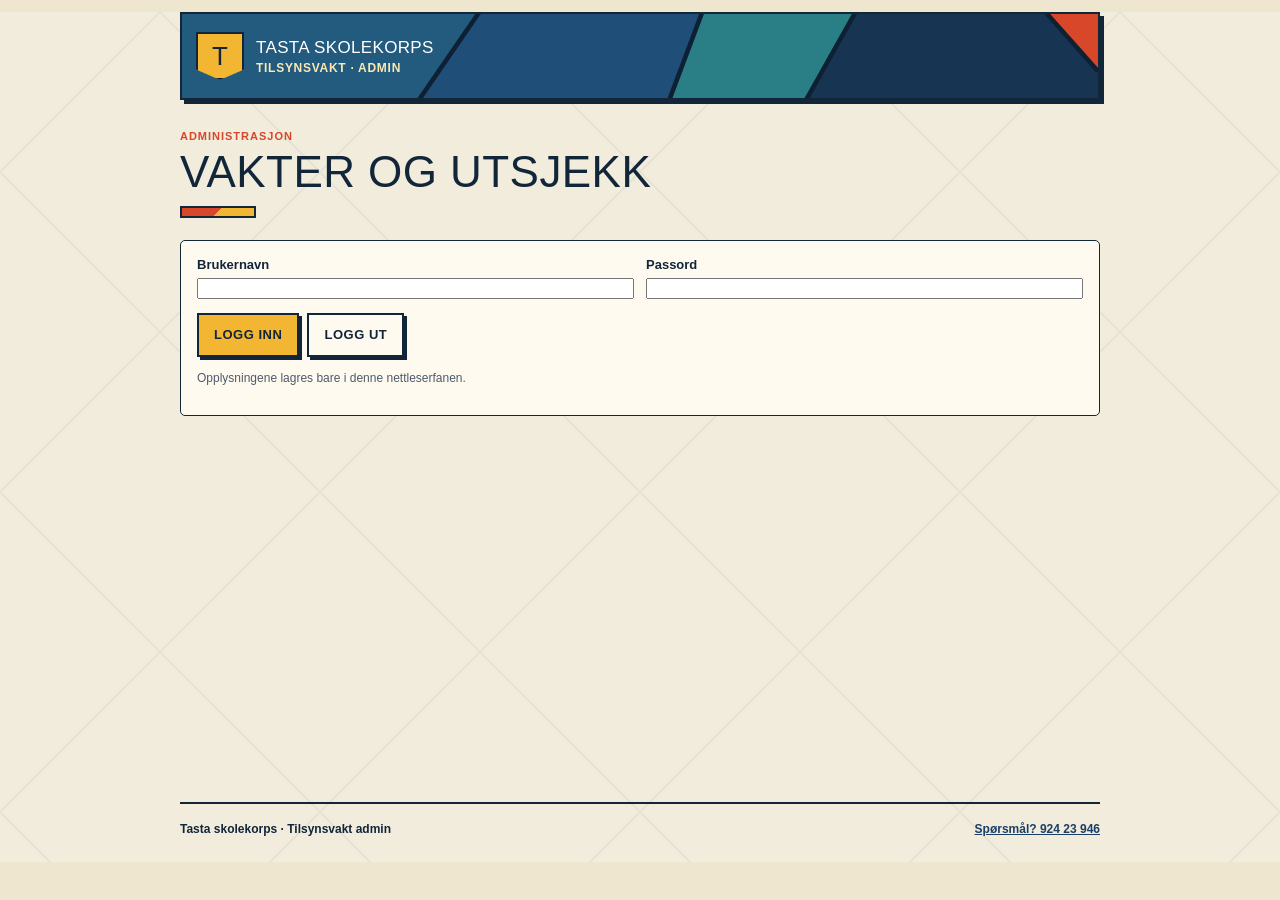
==== admin.html @ dcbaabde "Add admin duty management Co-authored-by: Copilot App <223556219+Copilot@users.noreply.github.com>" ====
<!doctype html>
<html lang="nb">
<head>
  <meta charset="utf-8">
  <meta name="viewport" content="width=device-width, initial-scale=1">
  <meta name="theme-color" content="#1b3f66">
  <meta name="description" content="Administrasjon av tilsynsvakter i gymsalen på Tasta skole.">
  <meta http-equiv="Content-Security-Policy" content="default-src 'self'; script-src 'self'; style-src 'self'; img-src 'self' data:; font-src 'self'; connect-src 'self' https: http://localhost:5187 http://127.0.0.1:5187; form-action 'self'; base-uri 'self'; object-src 'none'">
  <title>Admin · Tilsynsvakt</title>
  <link rel="icon" href="./favicon.svg" type="image/svg+xml">
  <link rel="stylesheet" href="./styles.css">
  <script src="./config.js"></script>
  <script type="module" src="./js/admin.js"></script>
</head>
<body>
  <a class="skip-link" href="#main">Hopp til innhold</a>
  <header class="site-header">
    <a class="brand" href="./index.html" aria-label="Til forsiden">
      <span class="brand-mark" aria-hidden="true">T</span>
      <span class="brand-name">Tasta skolekorps <small>Tilsynsvakt · admin</small></span>
    </a>
  </header>

  <main id="main" class="admin-shell">
    <div id="notice" class="notice" role="status" aria-live="polite" hidden></div>

    <section class="view" aria-labelledby="admin-title">
      <div class="page-heading">
        <div>
          <p class="eyebrow">Administrasjon</p>
          <h1 id="admin-title">Vakter og utsjekk</h1>
        </div>
      </div>

      <form id="auth-form" class="admin-auth">
        <div class="admin-grid">
          <label>
            Brukernavn
            <input id="username" name="username" type="text" autocomplete="username" required>
          </label>
          <label>
            Passord
            <input id="password" name="password" type="password" autocomplete="current-password" required>
          </label>
        </div>
        <div class="shift-actions">
          <button class="button button-primary" type="submit">Logg inn</button>
          <button class="button button-secondary" id="logout" type="button">Logg ut</button>
        </div>
        <p class="small-copy muted">Opplysningene lagres bare i denne nettleserfanen.</p>
      </form>

      <section id="admin-panel" hidden>
        <form id="season-form" class="admin-toolbar">
          <label>
            Sesong
            <select id="season" name="season">
              <option value="autumn">Høst–jul</option>
              <option value="spring">Januar–juni</option>
            </select>
          </label>
          <label>
            År
            <input id="year" name="year" type="number" min="2000" max="2100" inputmode="numeric" required>
          </label>
          <div class="shift-actions">
            <button class="button button-primary" type="submit">Last inn</button>
          </div>
        </form>

        <div class="section-heading">
          <h2>Summering per tilsynsvakt</h2>
          <span id="season-range" class="muted"></span>
        </div>
        <div id="totals" class="admin-total-list" aria-live="polite">
          <p class="loading">Laster summering …</p>
        </div>

        <h2 class="subheading">Alle vakter</h2>
        <div id="duties" class="admin-duty-list" aria-live="polite">
          <p class="loading">Laster vakter …</p>
        </div>
      </section>
    </section>
  </main>

  <footer class="site-footer">
    <p>Tasta skolekorps <span aria-hidden="true">·</span> Tilsynsvakt admin</p>
    <a href="tel:+4792423946">Spørsmål? 924 23 946</a>
  </footer>
</body>
</html>
---- styles.css ----
:root {
  color-scheme: light;
  --ink: #12263a;
  --muted: #4d5b69;
  --paper: #efe6cf;
  --surface: #fffaf0;
  --line: #12263a;
  --navy: #1b3f66;
  --navy-deep: #12263a;
  --teal: #2a7f86;
  --teal-soft: #d3e6e3;
  --sun: #f2b632;
  --sun-soft: #fbe8b4;
  --red: #d9472b;
  --red-soft: #f9ddd2;
  --focus: #d9472b;
  --outline: 2.5px solid var(--navy-deep);
  --shadow: 4px 4px 0 var(--navy-deep);
  --serif: "Franklin Gothic Heavy", "Arial Black", "Segoe UI Black", Impact, sans-serif;
  --sans: "Aptos", "Trebuchet MS", "Segoe UI", sans-serif;
  font-family: var(--sans);
  color: var(--ink);
  background: var(--paper);
  font-synthesis: none;
  text-rendering: optimizeLegibility;
}
* { box-sizing: border-box; }
body {
  min-width: 320px;
  margin: 0;
  background-color: var(--paper);
  background-image: radial-gradient(#d6ddd0 0.65px, transparent 0.65px);
  background-size: 13px 13px;
}
button, input, select, textarea { font: inherit; }
button, a, select, input, textarea { -webkit-tap-highlight-color: transparent; }
a { color: var(--navy); }
a:focus-visible, button:focus-visible, input:focus-visible, select:focus-visible, textarea:focus-visible {
  outline: 3px solid var(--focus);
  outline-offset: 3px;
}
[hidden] { display: none !important; }
.sr-only {
  position: absolute;
  width: 1px;
  height: 1px;
  padding: 0;
  margin: -1px;
  overflow: hidden;
  clip: rect(0, 0, 0, 0);
  white-space: nowrap;
  border: 0;
}
.skip-link {
  position: absolute;
  z-index: 5;
  top: 8px;
  left: 8px;
  padding: 12px 16px;
  color: white;
  background: var(--navy);
  transform: translateY(-150%);
}
.skip-link:focus { transform: translateY(0); }
.site-header, .main-nav, main, .site-footer { width: min(100% - 32px, 920px); margin-inline: auto; }
.site-header {
  display: flex;
  align-items: center;
  justify-content: space-between;
  gap: 20px;
  min-height: 88px;
  border-bottom: 1px solid var(--line);
}
.brand { display: flex; align-items: center; gap: 12px; color: var(--ink); text-decoration: none; }
.brand-mark {
  display: grid;
  width: 44px;
  aspect-ratio: 1;
  place-items: center;
  color: var(--paper);
  background: var(--teal);
  border-radius: 50% 50% 50% 8px;
  font-family: var(--serif);
  font-size: 27px;
}
.brand-name { font-weight: 700; }
.brand-name small { display: block; margin-top: 3px; color: var(--muted); font-size: 12px; font-weight: 500; }
.identity { display: grid; grid-template-columns: auto minmax(128px, 190px); align-items: center; gap: 8px; }
.identity label { color: var(--muted); font-size: 13px; }
select, input[type="date"], textarea {
  min-height: 44px;
  padding: 9px 12px;
  color: var(--ink);
  background: var(--surface);
  border: 1px solid #9aa79d;
  border-radius: 4px;
}
.main-nav {
  display: flex;
  gap: 4px;
  padding-block: 12px;
  overflow-x: auto;
  scrollbar-width: thin;
}
.main-nav a {
  display: grid;
  min-height: 44px;
  flex: 0 0 auto;
  align-items: center;
  padding: 0 14px;
  color: var(--muted);
  border-radius: 4px;
  font-size: 14px;
  font-weight: 650;
  text-decoration: none;
}
.main-nav a[aria-current="page"] { color: white; background: var(--navy); }
main { min-height: calc(100vh - 198px); padding: 22px 0 64px; }
.view { animation: arrive 220ms ease-out both; }
.page-heading { display: flex; align-items: end; justify-content: space-between; gap: 16px; margin: 8px 0 22px; }
.page-heading h1 { margin: 0; font-family: var(--serif); font-size: clamp(32px, 8vw, 46px); font-weight: 500; line-height: 1.06; }
.eyebrow { margin: 0 0 7px; color: var(--navy); font-size: 11px; font-weight: 800; letter-spacing: .09em; text-transform: uppercase; }
.text-link { margin-bottom: 6px; font-size: 14px; font-weight: 700; text-decoration-thickness: 1px; text-underline-offset: 4px; }
.plan-warning { margin: 0 0 18px; padding: 11px 14px; color: #69420f; background: #f6edcf; border-left: 4px solid #9e7425; font-size: 13px; line-height: 1.5; }
.now-panel {
  display: grid;
  grid-template-columns: 12px 1fr;
  gap: 14px;
  align-items: center;
  min-height: 144px;
  padding: 20px 22px;
  color: white;
  background: var(--navy);
  border-radius: 7px;
}
.now-marker { width: 10px; height: 10px; align-self: start; margin-top: 5px; background: var(--sun); border-radius: 50%; box-shadow: 0 0 0 5px #ffffff1c; }
.now-panel .eyebrow { color: var(--sun); }
.now-title { margin: 0 0 6px; font-family: var(--serif); font-size: 27px; }
.now-panel .muted { color: #d7e2d8; }
.muted { color: var(--muted); }
.section-heading { display: flex; align-items: baseline; justify-content: space-between; margin: 30px 0 10px; }
.section-heading h2, .subheading, .checklist-heading { margin: 0; font-family: var(--serif); font-size: 24px; font-weight: 500; }
.section-heading .muted { font-size: 13px; text-transform: capitalize; }
.schedule-list { padding: 0; margin: 0; list-style: none; }
.schedule-item {
  display: grid;
  grid-template-columns: 82px minmax(0, 1fr) auto;
  align-items: center;
  gap: 12px;
  min-height: 72px;
  padding: 12px 10px;
  border-bottom: 1px solid var(--line);
}
.schedule-current { background: #e3ebd8; }
.schedule-time { color: var(--navy); font-size: 14px; font-weight: 800; font-variant-numeric: tabular-nums; }
.schedule-detail strong, .schedule-detail span { display: block; }
.schedule-detail strong { font-size: 15px; }
.schedule-detail .muted { margin-top: 3px; font-size: 12px; }
.schedule-status { color: var(--navy); font-size: 11px; font-weight: 800; text-transform: uppercase; }
.empty-state, .loading { padding: 16px 0; color: var(--muted); line-height: 1.5; }
.handover-strip, .handover-panel {
  display: grid;
  grid-template-columns: 38px minmax(0, 1fr) auto;
  align-items: center;
  gap: 12px;
  margin-top: 26px;
  padding: 17px 18px;
  background: var(--sun);
  border-radius: 5px;
}
.handover-icon { display: grid; width: 36px; aspect-ratio: 1; place-items: center; color: white; background: var(--teal); border-radius: 50%; font-size: 20px; }
.handover-strip .eyebrow, .handover-panel .eyebrow { margin-bottom: 4px; }
.handover-strip p:not(.eyebrow), .handover-panel p:not(.eyebrow) { margin: 0; line-height: 1.45; }
.handover-strip > a { font-size: 13px; font-weight: 800; white-space: nowrap; }
.scope-note { margin: 19px 0 0; color: var(--muted); font-size: 13px; line-height: 1.5; }
.icon-button { width: 46px; aspect-ratio: 1; color: var(--navy); background: transparent; border: 1px solid var(--line); border-radius: 50%; font-size: 25px; cursor: pointer; }
.subheading { margin: 30px 0 10px; }
.shift-list { display: grid; gap: 10px; }
.shift-card { padding: 15px; background: var(--surface); border: 1px solid var(--line); border-radius: 5px; }
.shift-card-header { display: flex; align-items: center; justify-content: space-between; gap: 12px; }
.shift-date { display: flex; flex-direction: column; gap: 3px; }
.shift-date strong { font-variant-numeric: tabular-nums; }
.shift-date span, .shift-card .muted { font-size: 13px; }
.shift-guard { margin: 10px 0; font-weight: 700; }
.status-tag { padding: 5px 8px; border-radius: 3px; font-size: 11px; font-weight: 800; text-transform: uppercase; }
.status-open { color: #174a35; background: #e1eedf; }
.status-taken { color: #604b20; background: #f4edcf; }
.shift-actions { display: flex; align-items: center; gap: 8px; margin-top: 14px; flex-wrap: wrap; }
.replace-form, .form-row { display: flex; gap: 8px; align-items: center; }
.replace-form select { min-width: 0; max-width: 230px; }
.button { min-height: 44px; padding: 9px 15px; border: 1px solid transparent; border-radius: 4px; font-weight: 750; cursor: pointer; }
.button-primary { color: white; background: var(--navy); }
.button-secondary { color: var(--navy); background: white; border-color: #7e9284; }
.button-danger { color: #7d2f22; background: var(--red-soft); border-color: #c88471; }
.intro-copy { max-width: 660px; margin: -5px 0 22px; color: var(--muted); line-height: 1.55; }
.incident-form > label { display: block; margin-bottom: 7px; font-size: 13px; font-weight: 750; }
.form-row select { min-width: 0; flex: 1; }
.small-copy { font-size: 12px; line-height: 1.5; }
.contact-list { border-top: 1px solid var(--line); }
.contact-row { display: flex; justify-content: space-between; align-items: center; gap: 14px; padding: 18px 4px; border-bottom: 1px solid var(--line); }
.contact-detail h2 { margin: 0; font-family: var(--serif); font-size: 20px; font-weight: 500; }
.contact-actions { display: flex; gap: 8px; align-items: center; flex-shrink: 0; }
.contact-action { display: grid; min-height: 44px; place-items: center; padding: 0 12px; color: var(--navy); border: 1px solid #9aa79d; border-radius: 4px; font-size: 13px; font-weight: 750; text-decoration: none; }
.contact-action:first-child { background: #e1e9dc; }
.progress-count { color: var(--navy); font-weight: 800; font-variant-numeric: tabular-nums; }
.progress-track { height: 8px; margin: 16px 0 22px; overflow: hidden; background: #d5dbd1; border-radius: 8px; }
.progress-track span { display: block; width: 0; height: 100%; background: var(--teal); transition: width 180ms ease-out; }
.checklist-heading { margin: 25px 0 8px; font-size: 21px; }
.checklist-row { display: flex; align-items: flex-start; gap: 12px; min-height: 58px; padding: 14px 10px; background: var(--surface); border-bottom: 1px solid var(--line); line-height: 1.45; cursor: pointer; }
.checklist-row input { width: 22px; height: 22px; flex: 0 0 auto; margin: 0; accent-color: var(--teal); }
.checklist-row.is-done span { color: var(--muted); text-decoration: line-through; text-decoration-thickness: 1px; }
.notice { padding: 13px 15px; margin: 0 0 17px; border-left: 4px solid var(--teal); background: #e1e9dc; line-height: 1.5; }
.notice-error { color: #6f271c; background: #f7e7dc; border-color: var(--red); }
.notice-success { color: #174a35; background: #e1eedf; border-color: var(--teal); }
.notice-warm { color: #69420f; background: #f6edcf; border-color: #9e7425; }
.admin-shell { padding-top: 22px; }
.admin-auth, .admin-toolbar, .admin-duty-card, .admin-total-card {
  padding: 16px;
  background: var(--surface);
  border: 1px solid var(--line);
  border-radius: 5px;
}
.admin-grid, .admin-toolbar { display: grid; gap: 12px; }
.admin-auth label, .admin-toolbar label, .admin-duty-form label {
  display: grid;
  gap: 6px;
  font-size: 13px;
  font-weight: 750;
}
.admin-total-list, .admin-duty-list { display: grid; gap: 12px; }
.admin-total-card p, .admin-duty-card p { margin: 6px 0 0; }
.admin-duty-card { display: grid; gap: 12px; }
.admin-meta {
  display: flex;
  flex-wrap: wrap;
  gap: 8px 12px;
  color: var(--muted);
  font-size: 13px;
}
.admin-duty-form { display: grid; gap: 10px; }
.badge {
  display: inline-flex;
  align-items: center;
  min-height: 28px;
  padding: 4px 8px;
  border-radius: 999px;
  font-size: 11px;
  font-weight: 800;
  text-transform: uppercase;
}
.badge-actual { color: #174a35; background: #e1eedf; }
.badge-planned { color: #69420f; background: #f6edcf; }
.incident-form { display: grid; gap: 8px; max-width: 600px; }
.incident-form label:not(:first-child) { margin-top: 10px; }
.incident-form textarea { resize: vertical; }
.incident-form .button { justify-self: start; margin-top: 8px; }
.incident-preview { max-width: 600px; padding: 18px; margin-top: 20px; background: var(--surface); border: 1px solid var(--line); border-radius: 5px; overflow-wrap: anywhere; }
.incident-preview h2 { margin-top: 0; font-family: var(--serif); font-weight: 500; }
.incident-preview p { line-height: 1.5; }
.site-footer { display: flex; justify-content: space-between; gap: 12px; padding: 18px 0 26px; color: var(--muted); border-top: 1px solid var(--line); font-size: 12px; }
.site-footer p { margin: 0; }
.site-footer a { font-weight: 700; }

@keyframes arrive { from { opacity: .45; transform: translateY(5px); } to { opacity: 1; transform: translateY(0); } }
@media (min-width: 760px) {
  main { padding-top: 34px; }
  .schedule-item { grid-template-columns: 100px minmax(0, 1fr) auto; padding-inline: 16px; }
  .shift-list { grid-template-columns: repeat(2, minmax(0, 1fr)); }
  #view-vaktliste .handover-panel { grid-template-columns: 1fr; }
  .admin-grid { grid-template-columns: repeat(2, minmax(0, 1fr)); }
  .admin-toolbar { grid-template-columns: repeat(3, minmax(0, max-content)); align-items: end; }
  .admin-total-list, .admin-duty-list { grid-template-columns: repeat(2, minmax(0, 1fr)); }
}
@media (max-width: 560px) {
  .site-header, .main-nav, main, .site-footer { width: min(100% - 24px, 920px); }
  .site-header { min-height: 76px; gap: 10px; }
  .brand { gap: 8px; }
  .brand-mark { width: 38px; font-size: 23px; }
  .brand-name { font-size: 13px; }
  .brand-name small { font-size: 10px; }
  .identity { grid-template-columns: 1fr; gap: 2px; }
  .identity label { font-size: 11px; }
  .identity select { width: min(42vw, 170px); min-height: 40px; padding: 6px 8px; font-size: 12px; }
  .main-nav { margin-top: 0; padding-block: 8px; }
  .main-nav a { min-height: 42px; padding-inline: 12px; font-size: 13px; }
  main { min-height: calc(100vh - 190px); padding-top: 16px; }
  .page-heading { margin-bottom: 17px; }
  .page-heading h1 { font-size: 35px; }
  .now-panel { min-height: 128px; padding: 17px; }
  .now-title { font-size: 24px; }
  .handover-strip { grid-template-columns: 34px minmax(0, 1fr); padding: 15px; }
  .handover-strip > a { grid-column: 2; }
  .handover-icon { width: 32px; }
  .schedule-item { grid-template-columns: 73px minmax(0, 1fr) auto; gap: 8px; padding-inline: 6px; }
  .schedule-status { font-size: 9px; }
  .form-row { align-items: stretch; flex-direction: column; }
  .form-row .button { width: 100%; }
  .contact-row { align-items: flex-start; flex-direction: column; }
  .contact-actions { width: 100%; }
  .contact-action:first-child { flex: 1; }
  .admin-toolbar { grid-template-columns: 1fr; }
  .admin-total-list, .admin-duty-list { grid-template-columns: 1fr; }
  .replace-form { flex: 1; }
  .replace-form select { max-width: 100%; }
  .site-footer { flex-direction: column; }
}
@media (prefers-reduced-motion: reduce) {
  *, *::before, *::after { scroll-behavior: auto !important; animation-duration: .01ms !important; animation-iteration-count: 1 !important; transition-duration: .01ms !important; }
}

/* Cubist theme */
body { background-image: url("./pattern.svg"); background-size: 320px 320px; background-attachment: scroll; }
a { color: var(--navy); }
.page-heading h1, .section-heading h2, .subheading, .checklist-heading, .now-title, .contact-detail h2, .incident-preview h2 { font-weight: 400; letter-spacing: .01em; text-transform: uppercase; }
.page-heading h1 { font-size: clamp(30px, 8vw, 44px); }
.page-heading h1::after { content: ""; display: block; width: 72px; height: 8px; margin-top: 10px; background: linear-gradient(135deg, var(--red) 50%, var(--sun) 50%); border: 2px solid var(--navy-deep); }
.eyebrow { color: var(--red); }
.site-header {
  margin-top: 12px;
  padding: 10px 14px;
  color: white;
  background: var(--navy) url("./header.svg") center / cover;
  border: var(--outline);
  box-shadow: var(--shadow);
}
.brand { color: white; }
.brand-mark {
  width: 48px;
  color: var(--navy-deep);
  background: var(--sun);
  border: var(--outline);
  border-radius: 0;
  clip-path: polygon(0 0, 100% 0, 100% 78%, 50% 100%, 0 78%);
  font-size: 26px;
  line-height: 1;
}
.brand-name { font-family: var(--serif); font-size: 17px; font-weight: 400; letter-spacing: .02em; text-transform: uppercase; }
.brand-name small { color: var(--sun-soft); font-family: var(--sans); font-weight: 600; letter-spacing: .06em; }
.identity label { color: var(--sun-soft); }
select, input[type="date"], textarea { border: var(--outline); border-radius: 0; }
.main-nav { gap: 6px; padding-block: 16px; }
.main-nav a { color: var(--navy-deep); background: var(--surface); border: var(--outline); border-radius: 0; text-transform: uppercase; letter-spacing: .04em; font-size: 13px; }
.main-nav a:hover { background: var(--sun-soft); }
.main-nav a[aria-current="page"] { color: var(--navy-deep); background: var(--sun); box-shadow: 3px 3px 0 var(--red); }
.plan-warning { color: var(--navy-deep); background: var(--sun-soft); border: var(--outline); border-left-width: 8px; border-left-color: var(--sun); }
.now-panel {
  position: relative;
  color: white;
  background: var(--navy) url("./header.svg") right center / cover;
  border: var(--outline);
  border-radius: 0;
  box-shadow: var(--shadow);
}
.now-marker {
  width: 18px;
  height: 18px;
  margin-top: 2px;
  background: var(--sun);
  border-radius: 0;
  box-shadow: none;
  clip-path: polygon(50% 0, 62% 36%, 98% 38%, 69% 60%, 79% 95%, 50% 74%, 21% 95%, 31% 60%, 2% 38%, 38% 36%);
}
.now-panel { grid-template-columns: 22px 1fr; }
.now-panel .eyebrow { color: var(--sun); }
.now-panel .muted { color: #e8eef2; }
.now-title { font-size: 26px; }
.schedule-list { background: var(--surface); border: var(--outline); box-shadow: var(--shadow); }
.schedule-item { border-bottom: 2px solid var(--navy-deep); }
.schedule-item:last-child { border-bottom: 0; }
.schedule-current { background: var(--sun-soft); box-shadow: inset 8px 0 0 var(--red); padding-left: 22px; }
.schedule-time, .schedule-status { color: var(--navy); }
.schedule-current .schedule-status { color: var(--red); }
.handover-strip, .handover-panel { background: var(--teal-soft); border: var(--outline); border-radius: 0; box-shadow: var(--shadow); }
.handover-icon { color: var(--navy-deep); background: var(--sun); border: var(--outline); border-radius: 0; clip-path: polygon(0 0, 100% 0, 100% 100%, 20% 100%); }
.icon-button { color: var(--navy-deep); background: var(--surface); border: var(--outline); border-radius: 0; }
.shift-card { background: var(--surface); border: var(--outline); border-radius: 0; box-shadow: var(--shadow); }
.status-tag { border: 2px solid var(--navy-deep); border-radius: 0; }
.status-open { color: var(--navy-deep); background: #bfe0cb; }
.status-taken { color: var(--navy-deep); background: var(--sun); }
.button { border: var(--outline); border-radius: 0; text-transform: uppercase; letter-spacing: .04em; font-size: 13px; box-shadow: 3px 3px 0 var(--navy-deep); }
.button:active { transform: translate(2px, 2px); box-shadow: 1px 1px 0 var(--navy-deep); }
.button-primary { color: var(--navy-deep); background: var(--sun); }
.button-secondary { color: var(--navy-deep); background: var(--surface); }
.button-danger { color: white; background: var(--red); }
.contact-list { background: var(--surface); border: var(--outline); box-shadow: var(--shadow); }
.contact-row { padding: 16px; border-bottom: 2px solid var(--navy-deep); }
.contact-row:last-child { border-bottom: 0; }
.contact-action { color: var(--navy-deep); border: var(--outline); border-radius: 0; text-transform: uppercase; }
.contact-action:first-child { background: var(--sun); }
.progress-count { color: var(--red); font-family: var(--serif); font-size: 22px; }
.progress-track { height: 16px; background: var(--surface); border: var(--outline); border-radius: 0; }
.progress-track span { background: repeating-linear-gradient(135deg, var(--teal) 0 10px, var(--navy) 10px 20px); }
.checklist { border: var(--outline); box-shadow: var(--shadow); }
.checklist-row { border-bottom: 2px solid var(--navy-deep); }
.checklist-row:last-child { border-bottom: 0; }
.checklist-row.is-done { background: var(--teal-soft); }
.checklist-row input { accent-color: var(--navy); }
.notice { background: var(--teal-soft); border: var(--outline); border-left-width: 8px; border-left-color: var(--teal); }
.notice-error { color: var(--navy-deep); background: var(--red-soft); border-color: var(--navy-deep); border-left-color: var(--red); }
.notice-success { color: var(--navy-deep); background: #d7ecdc; border-color: var(--navy-deep); }
.notice-warm { color: var(--navy-deep); background: var(--sun-soft); border-color: var(--navy-deep); border-left-color: var(--sun); }
.incident-preview { border: var(--outline); border-radius: 0; box-shadow: var(--shadow); }
.site-footer { color: var(--navy-deep); border-top: var(--outline); font-weight: 600; }
.skip-link { background: var(--navy); }
@media (max-width: 560px) {
  .site-header { margin-top: 8px; padding: 8px 10px; }
  .brand-mark { width: 40px; font-size: 22px; }
  .brand-name { font-size: 13px; }
  .page-heading h1 { font-size: 30px; }
}
.week-table-wrap { overflow-x: auto; background: var(--surface); border: var(--outline); box-shadow: var(--shadow); grid-column: 1 / -1; }
.week-table { width: 100%; border-collapse: collapse; font-size: 14px; white-space: nowrap; }
.week-table th, .week-table td { padding: 9px 11px; text-align: left; border-bottom: 2px solid var(--navy-deep); border-right: 2px solid var(--navy-deep); }
.week-table thead th { background: var(--sun); color: var(--navy-deep); position: sticky; top: 0; }
.week-table tbody th { background: var(--paper); font-weight: 700; }
.week-table tr:last-child > * { border-bottom: 0; }
.week-table th:last-child, .week-table td:last-child { border-right: 0; text-align: center; }
.week-dates { color: var(--muted); }
.week-board, .week-none { color: var(--muted); }
.week-open { background: var(--red-soft); }
.signup-inline { min-height: 32px; padding: 4px 10px; font-size: 13px; }
.week-mine { background: var(--sun-soft); font-weight: 700; }
.week-current > * { box-shadow: inset 0 3px 0 var(--red), inset 0 -3px 0 var(--red); }

.swap-form { padding: 18px; margin-bottom: 18px; background: #e1e9dc; border-radius: 5px; }
.swap-form > label { display: block; margin-bottom: 7px; font-size: 13px; font-weight: 750; }
.swap-summary { margin: 0 0 12px; font-weight: 750; }
.swap-card { margin-bottom: 10px; }
.swap-form { background: var(--teal-soft); border: var(--outline); border-radius: 0; box-shadow: var(--shadow); }

.signoff { margin-top: 18px; padding: 14px; background: var(--surface); border: 1px solid var(--line); }
.signoff.is-signed { background: var(--teal-soft); }
.signoff-text { margin: 0 0 12px; line-height: 1.45; }
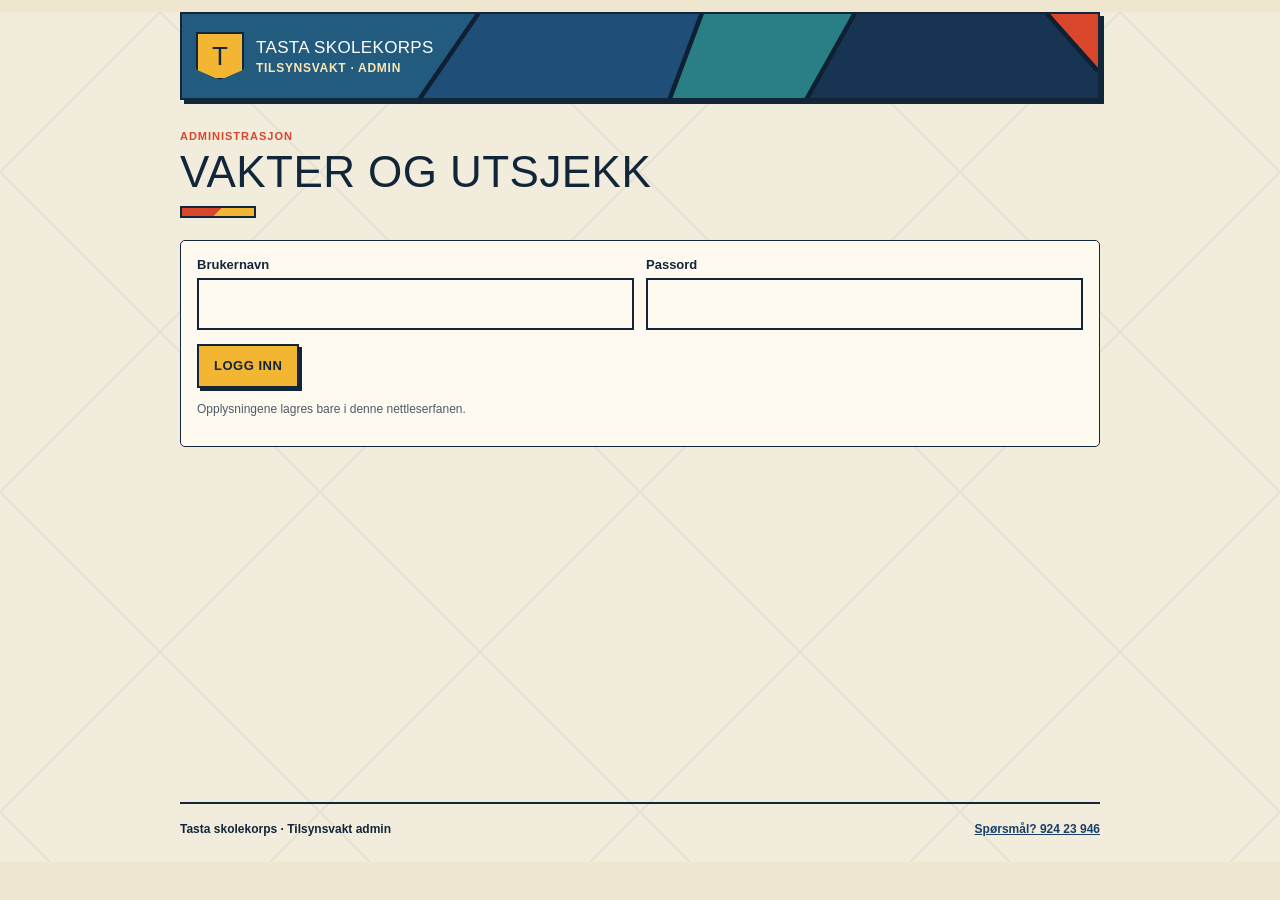
==== commit fdb96b27: "Hide login form when logged in, show logout only when logged in, enlarge admin inputs Co-authored-by" ====
--- a/admin.html
+++ b/admin.html
@@ -45,12 +45,14 @@
         </div>
         <div class="shift-actions">
           <button class="button button-primary" type="submit">Logg inn</button>
-          <button class="button button-secondary" id="logout" type="button">Logg ut</button>
         </div>
         <p class="small-copy muted">Opplysningene lagres bare i denne nettleserfanen.</p>
       </form>
 
       <section id="admin-panel" hidden>
+        <div class="shift-actions admin-session">
+          <button class="button button-secondary" id="logout" type="button">Logg ut</button>
+        </div>
         <form id="season-form" class="admin-toolbar">
           <label>
             Sesong
--- a/styles.css
+++ b/styles.css
@@ -417,6 +417,7 @@
 .week-table th:last-child, .week-table td:last-child { border-right: 0; text-align: center; }
 .week-dates { color: var(--muted); }
 .week-board, .week-none { color: var(--muted); }
+.week-closed { color: var(--muted); font-style: italic; }
 .week-open { background: var(--red-soft); }
 .signup-inline { min-height: 32px; padding: 4px 10px; font-size: 13px; }
 .week-mine { background: var(--sun-soft); font-weight: 700; }
@@ -431,3 +432,12 @@
 .signoff { margin-top: 18px; padding: 14px; background: var(--surface); border: 1px solid var(--line); }
 .signoff.is-signed { background: var(--teal-soft); }
 .signoff-text { margin: 0 0 12px; line-height: 1.45; }
+
+.plan-warning:empty { display: none; }
+.admin-auth input, .admin-toolbar input, .admin-toolbar select, .admin-duty-form input, .admin-duty-form select {
+  min-height: 52px;
+  padding: 12px 14px;
+  font-size: 17px;
+}
+.admin-auth input { width: 100%; box-sizing: border-box; border: var(--outline); border-radius: 0; background: var(--surface); color: var(--ink); }
+.admin-session { margin-bottom: 14px; }
